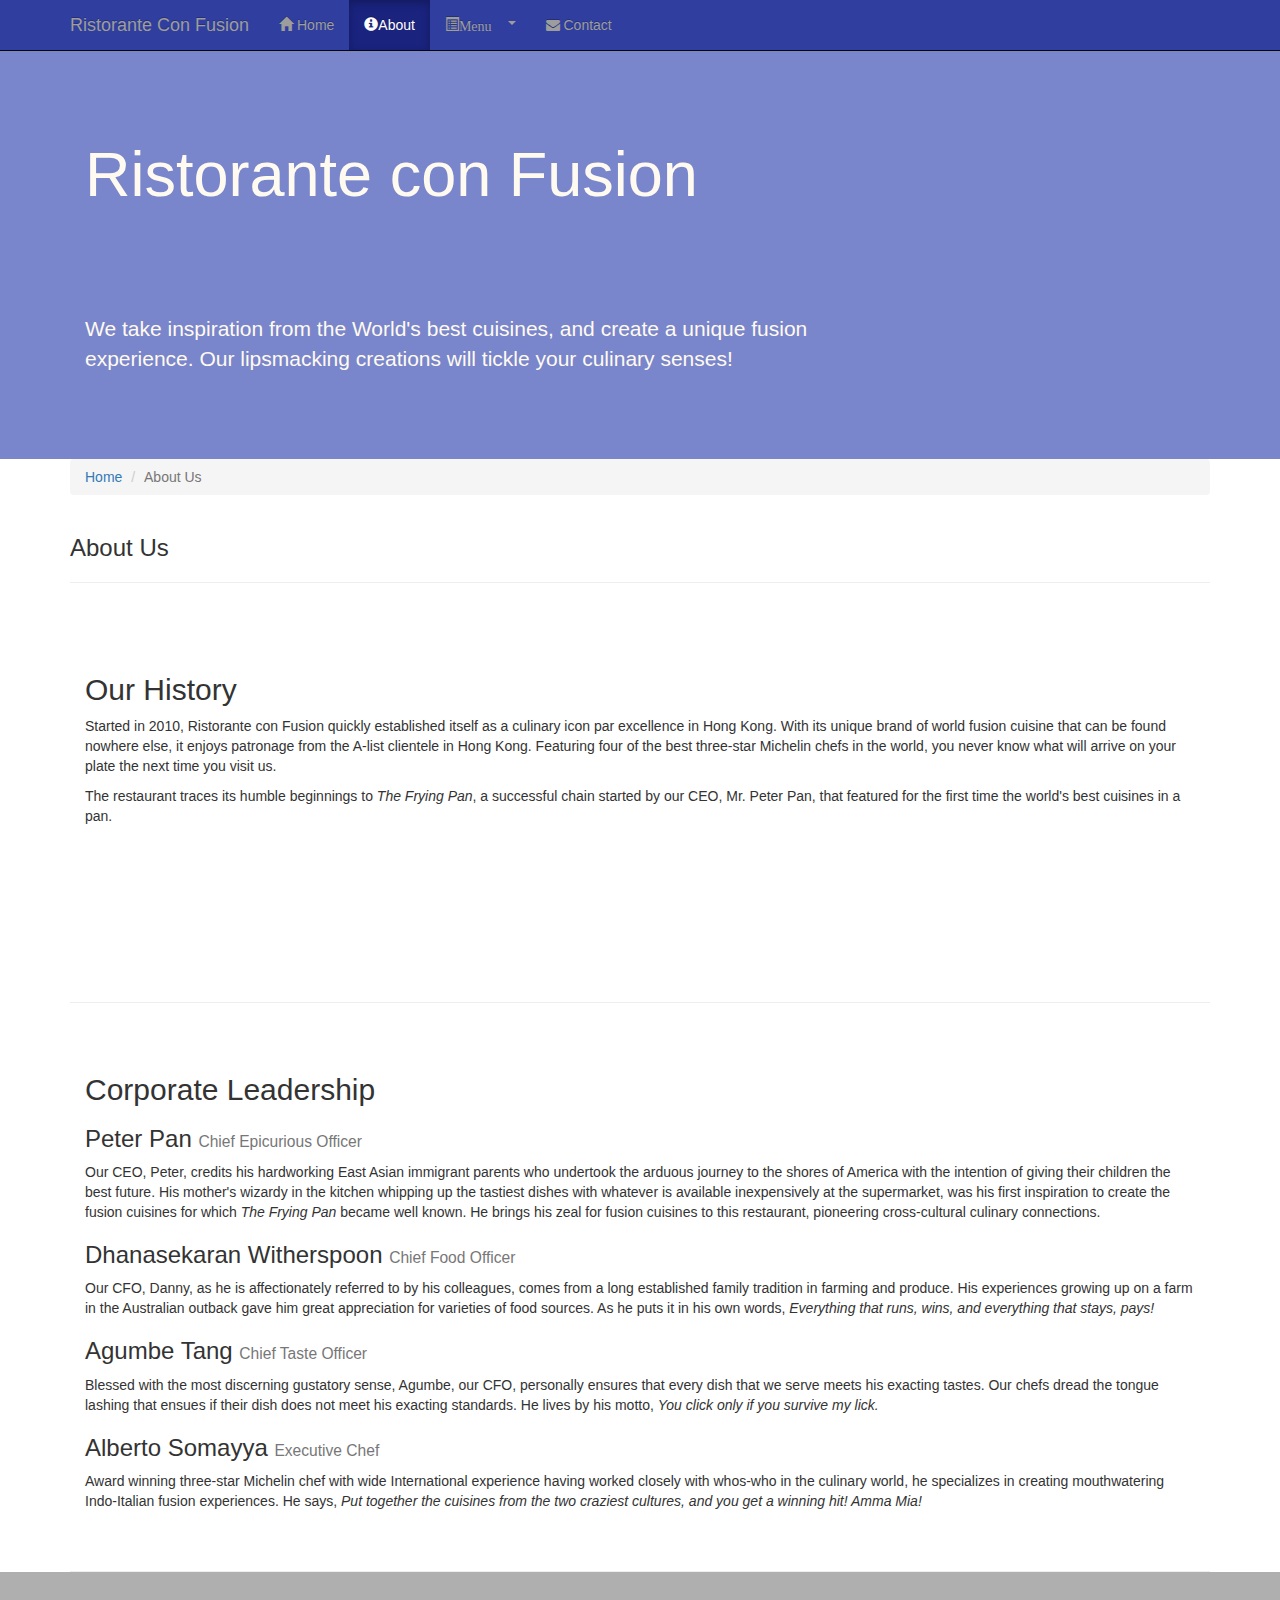
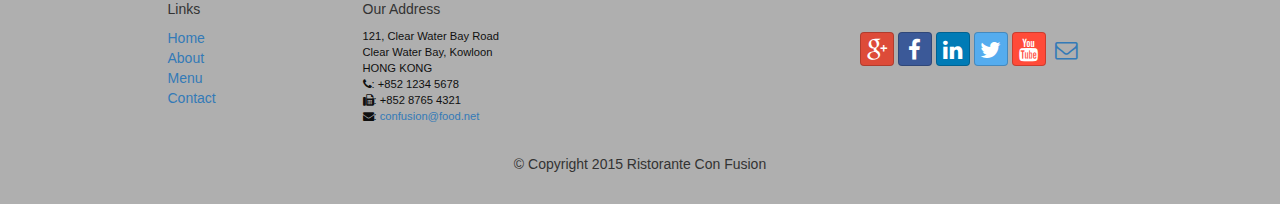
==== aboutus.html @ 115f4feb "Week 2. Part 1." ====
<!DOCTYPE html>
<html lang="en">

<head>
     <meta charset="utf-8">
    <meta http-equiv="X-UA-Compatible" content="IE=edge">
    <meta name="viewport" content="width=device-width, initial-scale=1">
    <!-- The above 3 meta tags *must* come first in the head; any other head 
         content must come *after* these tags -->
    <title>Ristorante Con Fusion: About Us</title>
        <!-- Bootstrap -->
    <link href="css/bootstrap.min.css" rel="stylesheet">
    <link href="css/bootstrap-theme.min.css" rel="stylesheet">
    <link href="css/font-awesome.min.css" rel="stylesheet">
    <link href="css/bootstrap-social.css" rel="stylesheet">
    <link href="css/mystyles.css" rel="stylesheet">

    <!-- HTML5 shim and Respond.js for IE8 support of HTML5 elements and media queries -->
    <!-- WARNING: Respond.js doesn't work if you view the page via file:// -->
    <!--[if lt IE 9]>
      <script src="https://oss.maxcdn.com/html5shiv/3.7.2/html5shiv.min.js"></script>
      <script src="https://oss.maxcdn.com/respond/1.4.2/respond.min.js"></script>
    <![endif]-->
</head>

<body>
<nav class="navbar navbar-inverse navbar-fixed-top" role="navigation">
    <div class="container">
        <div class="navbar-header">
            <button type="button" class="navbar-toggle collapsed" data-toggle="collapse" data-target="#navbar" aria-expanded="false" aria-controls="navbar">
                <span class="sr-only">Toggle navigation</span>
                <span class="icon-bar"></span>
                <span class="icon-bar"></span>
                <span class="icon-bar"></span>
            </button>
            <a class="navbar-brand" href="index.html">Ristorante Con Fusion</a>
        </div>
        <div id="navbar" class="navbar-collapse collapse">
            <ul class="nav navbar-nav">
                <li><a href="index.html"><span class="glyphicon glyphicon-home"
                                                              aria-hidden="true"></span> Home</a></li>
                <li class="active"><a href="aboutus.html"><span class="glyphicon glyphicon-info-sign"
                                                 aria-hidden="true"></span>About</a></li>
                <li class="dropdown">
                    <a href="#" class="dropdown-toggle" data-toggle="dropdown"
                       role="button" aria-haspopup="true" aria-expanded="false">
                        <span class="glyphicon glyphicon-list-alt">Menu <span class="caret"></span></a>
                    <ul class="dropdown-menu">
                        <li><a href="#">Appetizers</a></li>
                        <li><a href="#">Main Courses</a></li>
                        <li><a href="#">Desserts</a></li>
                        <li><a href="#">Drinks</a></li>
                        <li role="separator" class="divider"></li>
                        <li class="dropdown-header">Specials</li>
                        <li><a href="#">Lunch Buffet</a></li>
                        <li><a href="#">Weekend Brunch</a></li>
                    </ul>
                </li>
                <li><a href="contactus.html"><span class="fa fa-envelope"></span> Contact</a></li>
            </ul>
        </div>
    </div>
</nav>
    <header class="jumbotron">

        <!-- Main component for a primary marketing message or call to action -->

        <div class="container">
            <div class="row row-header">
                <div class="col-xs-12 col-sm-8">
                    <h1>Ristorante con Fusion</h1>
                    <p style="padding:40px;"></p>
                    <p>We take inspiration from the World's best cuisines, and create a unique fusion experience. Our lipsmacking creations will tickle your culinary senses!</p>
                </div>
                <div class="col-xs-12 col-sm-4">
                </div>
            </div>
        </div>
    </header>

    <div class="container">
        <div class="row">
            <div class="col-xs-12">
                <ol class="breadcrumb">
                    <li><a href="index.html">Home</a></li>
                    <li class="active">About Us</li>
                </ol>
            </div>
            <div class="col-xs-12">
               <h3>About Us</h3>
               <hr>
            </div>
        </div>
        
        <div class="row row-content">
            <div class="col-xs-12">
                <h2>Our History</h2>
                <p>Started in 2010, Ristorante con Fusion quickly established itself as a culinary icon par excellence in Hong Kong. With its unique brand of world fusion cuisine that can be found nowhere else, it enjoys patronage from the A-list clientele in Hong Kong.  Featuring four of the best three-star Michelin chefs in the world, you never know what will arrive on your plate the next time you visit us.</p>
                <p>The restaurant traces its humble beginnings to <em>The Frying Pan</em>, a successful chain started by our CEO, Mr. Peter Pan, that featured for the first time the world's best cuisines in a pan.</p>
            </div>
            <div>
                <p style="padding:20px;"></p>
            </div>
        </div>


        <div class="row row-content">
            <div class="col-xs-12">
                <h2>Corporate Leadership</h2>
                <h3>Peter Pan <small>Chief Epicurious Officer</small></h3>
                <p>Our CEO, Peter, credits his hardworking East Asian immigrant parents who undertook the arduous journey to the shores of America with the intention of giving their children the best future. His mother's wizardy in the kitchen whipping up the tastiest dishes with whatever is available inexpensively at the supermarket, was his first inspiration to create the fusion cuisines for which <em>The Frying Pan</em> became well known. He brings his zeal for fusion cuisines to this restaurant, pioneering cross-cultural culinary connections.</p>
                <h3>Dhanasekaran Witherspoon <small>Chief Food Officer</small></h3>
                <p>Our CFO, Danny, as he is affectionately referred to by his colleagues, comes from a long established family tradition in farming and produce. His experiences growing up on a farm in the Australian outback gave him great appreciation for varieties of food sources. As he puts it in his own words, <em>Everything that runs, wins, and everything that stays, pays!</em></p>
                <h3>Agumbe Tang <small>Chief Taste Officer</small></h3>
                <p>Blessed with the most discerning gustatory sense, Agumbe, our CFO, personally ensures that every dish that we serve meets his exacting tastes. Our chefs dread the tongue lashing that ensues if their dish does not meet his exacting standards. He lives by his motto, <em>You click only if you survive my lick.</em></p>
                <h3>Alberto Somayya <small>Executive Chef</small></h3>
                <p>Award winning three-star Michelin chef with wide International experience having worked closely with whos-who in the culinary world, he specializes in creating mouthwatering Indo-Italian fusion experiences. He says, <em>Put together the cuisines from the two craziest cultures, and you get a winning hit! Amma Mia!</em></p>
            </div>
             <div>
                <p style="padding:20px;"></p>
            </div>
       </div>

    </div>

    <footer class="row-footer">
        <div class="container">
            <div class="row">             
                <div class="col-xs-5 col-xs-offset-1 col-sm-2 col-sm-offset-1">
                    <h5>Links</h5>
                    <ul class="list-unstyled">
                        <li><a href="#">Home</a></li>
                        <li><a href="#">About</a></li>
                        <li><a href="#">Menu</a></li>
                        <li><a href="#">Contact</a></li>
                    </ul>
                </div>
                <div class="col-xs-6 col-sm-5">
                    <h5>Our Address</h5>
                    <address>
		              121, Clear Water Bay Road<br>
		              Clear Water Bay, Kowloon<br>
		              HONG KONG<br>
		              <i class="fa fa-phone"></i>: +852 1234 5678<br>
		              <i class="fa fa-fax"></i>: +852 8765 4321<br>
		              <i class="fa fa-envelope"></i>: 
                        <a href="mailto:confusion@food.net">confusion@food.net</a>
		           </address>
                </div>
                <div class="col-xs-12 col-sm-4">
                    <div class="nav navbar-nav" style="padding: 40px 10px;">
                        <a class="btn btn-social-icon btn-google-plus" href="http://google.com/+"><i class="fa fa-google-plus"></i></a>
                        <a class="btn btn-social-icon btn-facebook" href="http://www.facebook.com/profile.php?id="><i class="fa fa-facebook"></i></a>
                        <a class="btn btn-social-icon btn-linkedin" href="http://www.linkedin.com/in/"><i class="fa fa-linkedin"></i></a>
                        <a class="btn btn-social-icon btn-twitter" href="http://twitter.com/"><i class="fa fa-twitter"></i></a>
                        <a class="btn btn-social-icon btn-youtube" href="http://youtube.com/"><i class="fa fa-youtube"></i></a>
                        <a class="btn btn-social-icon" href="mailto:"><i class="fa fa-envelope-o"></i></a>
                    </div>
                </div>
                <div class="col-xs-12">
                    <p style="padding:10px;"></p>
                    <p align=center>© Copyright 2015 Ristorante Con Fusion</p>
                </div>
            </div>
        </div>
    </footer>
    <!-- jQuery (necessary for Bootstrap's JavaScript plugins) -->
    <script src="https://ajax.googleapis.com/ajax/libs/jquery/1.11.3/jquery.min.js"></script>
    <!-- Include all compiled plugins (below), or include individual files as needed -->
    <script src="js/bootstrap.min.js"></script>
</body>

</html>
---- css/mystyles.css ----
.row-header{
    margin:0px auto;
    padding:0px auto;
}

.row-content {
    margin:0px auto;
    padding: 50px 0px 50px 0px;
    border-bottom: 1px ridge;
    min-height:400px;
}

.row-footer{
    background-color: #AfAfAf;
    margin:0px auto;
    padding: 20px 0px 20px 0px;
}

.jumbotron {
    padding:70px 30px 70px 30px;
    margin:0px auto;
    background: #7986CB ;
    color:floralwhite;
}

address{
    font-size:80%;
    margin:0px;
    color:#0f0f0f;
}

body{
    padding:50px 0px 0px 0px;
    z-index:0;
}

.navbar-inverse {
    background: #303F9F;
}

.navbar-inverse .navbar-nav > .active > a,
.navbar-inverse .navbar-nav > .active > a:hover,
.navbar-inverse .navbar-nav > .active > a:focus {
    color: #fff;
    background: #1A237E;
}

.navbar-inverse .navbar-nav > .open > a,
.navbar-inverse .navbar-nav > .open > a:hover,
.navbar-inverse .navbar-nav > .open > a:focus {
    color: #fff;
    background: #1A237E;
}

.navbar-inverse .navbar-nav .open .dropdown-menu> li> a,
.navbar-inverse .navbar-nav .open .dropdown-menu {
    background-color: #303F9F;
    color:#eeeeee;
}

.navbar-inverse .navbar-nav .open .dropdown-menu> li> a:hover {
    color:#000000;
}
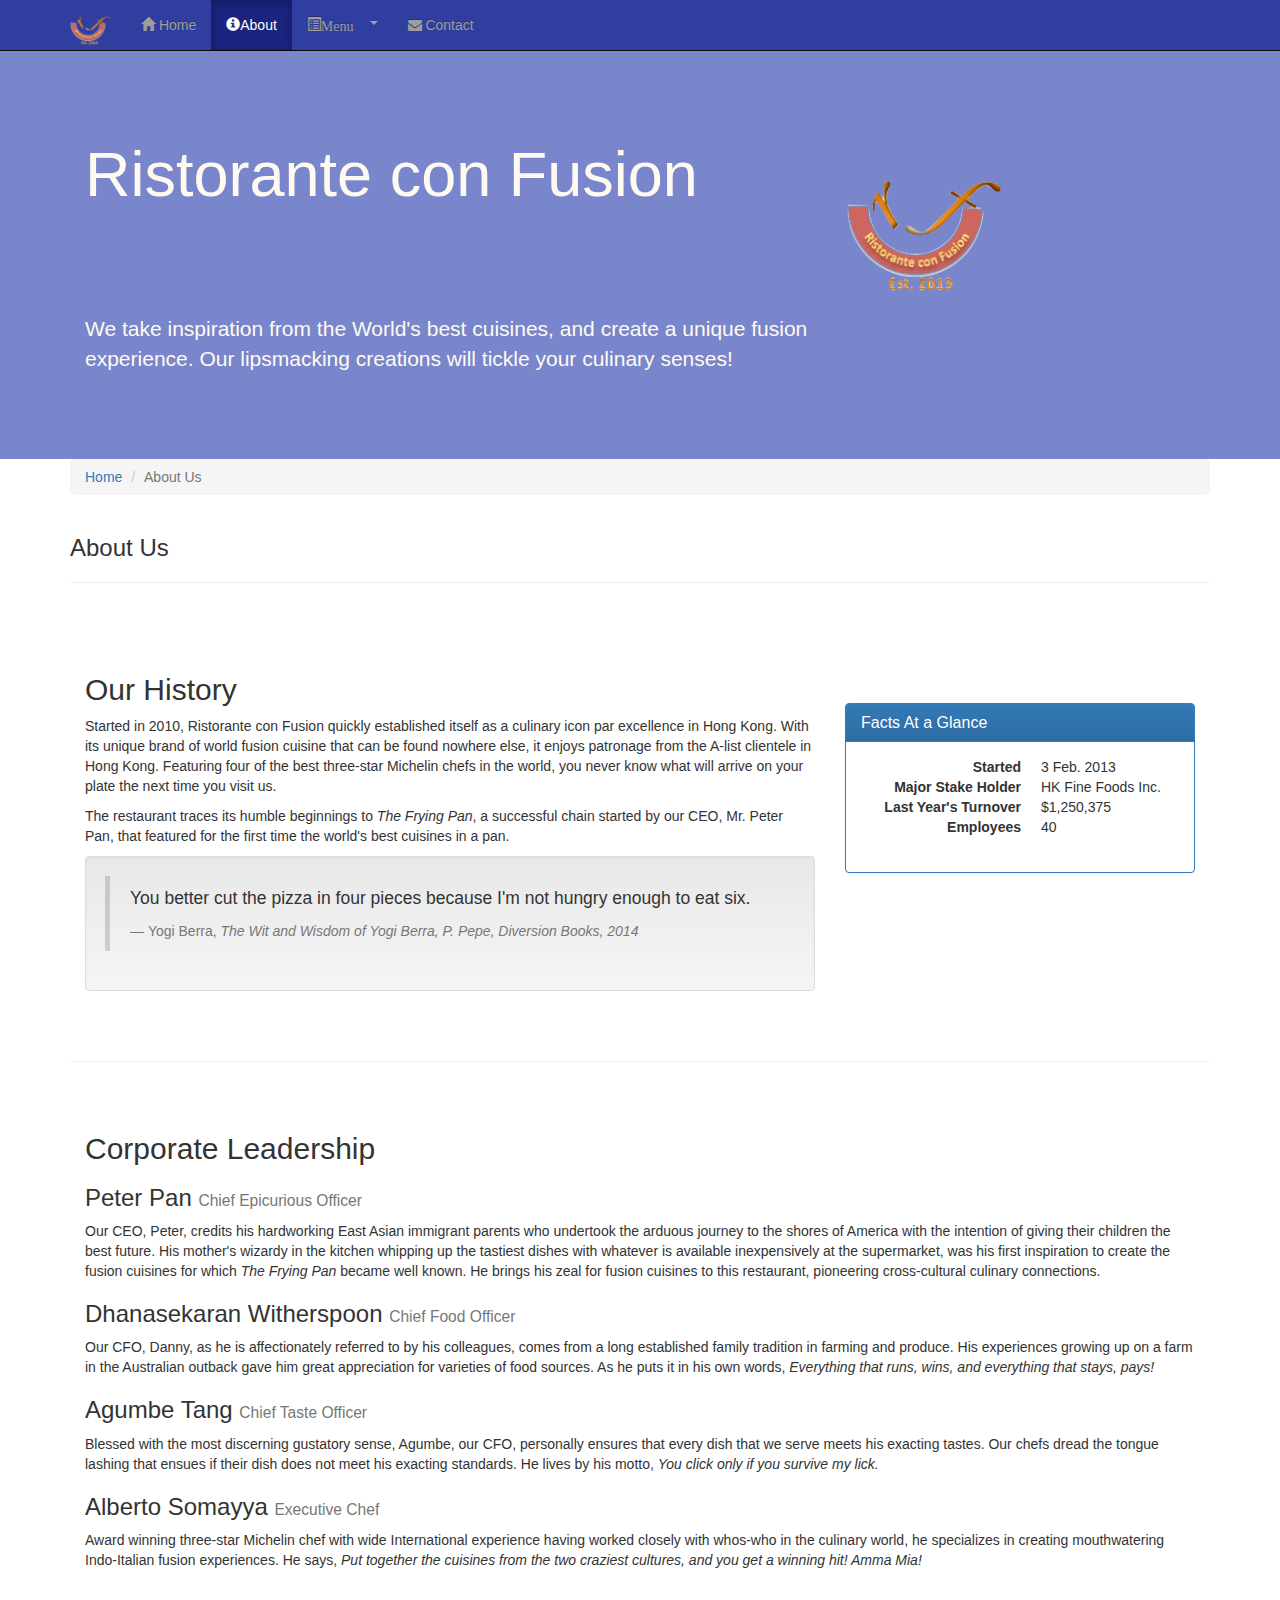
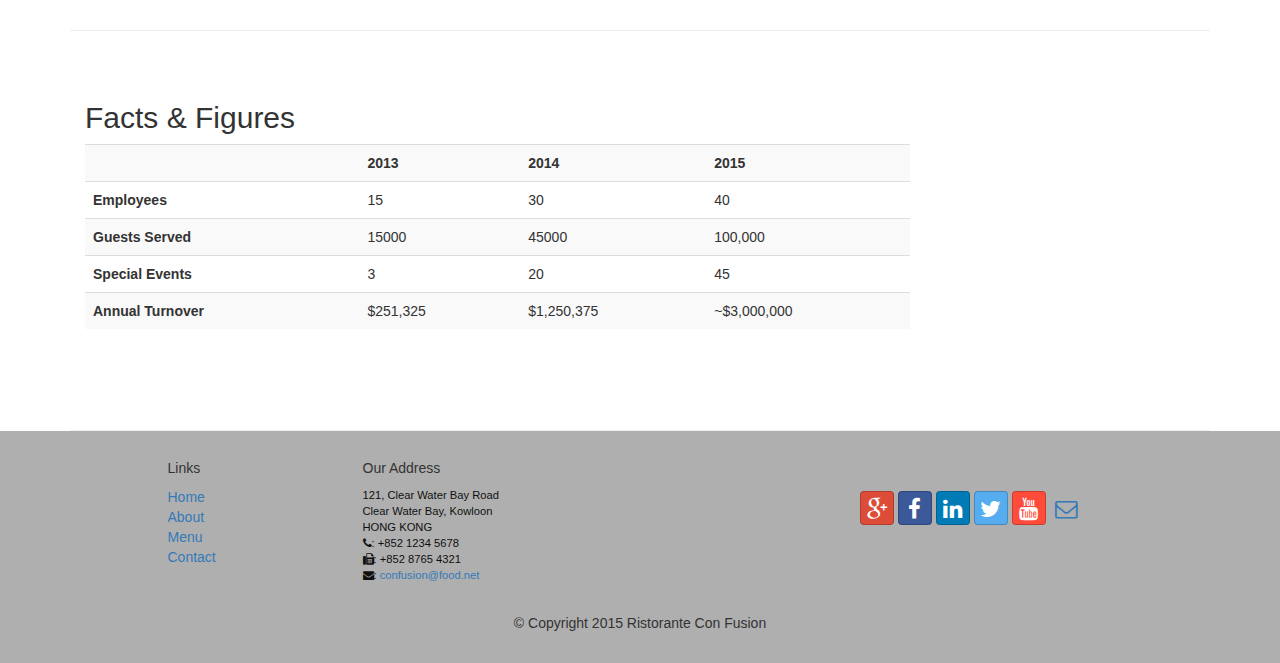
==== commit 0f46f37d: "Week 2. Part 3." ====
--- a/aboutus.html
+++ b/aboutus.html
@@ -33,7 +33,7 @@
                 <span class="icon-bar"></span>
                 <span class="icon-bar"></span>
             </button>
-            <a class="navbar-brand" href="index.html">Ristorante Con Fusion</a>
+            <a class="navbar-brand" href="index.html"><img src="img/logo.png" height="30" width="41"/></a>
         </div>
         <div id="navbar" class="navbar-collapse collapse">
             <ul class="nav navbar-nav">
@@ -72,7 +72,9 @@
                     <p style="padding:40px;"></p>
                     <p>We take inspiration from the World's best cuisines, and create a unique fusion experience. Our lipsmacking creations will tickle your culinary senses!</p>
                 </div>
-                <div class="col-xs-12 col-sm-4">
+                <div class="col-xs-12 col-sm-2">
+                    <p style="padding: 20px;"></p>
+                    <img src="img/logo.png" class="img-responsive"/>
                 </div>
             </div>
         </div>
@@ -93,13 +95,40 @@
         </div>
         
         <div class="row row-content">
-            <div class="col-xs-12">
+            <div class="col-xs-12 col-sm-8">
                 <h2>Our History</h2>
                 <p>Started in 2010, Ristorante con Fusion quickly established itself as a culinary icon par excellence in Hong Kong. With its unique brand of world fusion cuisine that can be found nowhere else, it enjoys patronage from the A-list clientele in Hong Kong.  Featuring four of the best three-star Michelin chefs in the world, you never know what will arrive on your plate the next time you visit us.</p>
                 <p>The restaurant traces its humble beginnings to <em>The Frying Pan</em>, a successful chain started by our CEO, Mr. Peter Pan, that featured for the first time the world's best cuisines in a pan.</p>
-            </div>
-            <div>
+                <div class="well">
+                    <blockquote>
+                        <p>You better cut the pizza in four pieces because
+                            I'm not hungry enough to eat six.</p>
+                        <footer>Yogi Berra,
+                            <cite>The Wit and Wisdom of Yogi Berra,
+                                P. Pepe, Diversion Books, 2014</cite>
+                        </footer>
+                    </blockquote>
+                </div>
+            </div>
+            <div class="col-xs-12 col-sm-4">
                 <p style="padding:20px;"></p>
+                <div class="panel panel-primary">
+                    <div class="panel-heading">
+                        <h3 class="panel-title">Facts At a Glance</h3>
+                    </div>
+                    <div class="panel-body">
+                        <dl class="dl-horizontal">
+                            <dt>Started</dt>
+                            <dd>3 Feb. 2013</dd>
+                            <dt>Major Stake Holder</dt>
+                            <dd>HK Fine Foods Inc.</dd>
+                            <dt>Last Year's Turnover</dt>
+                            <dd>$1,250,375</dd>
+                            <dt>Employees</dt>
+                            <dd>40</dd>
+                        </dl>
+                    </div>
+                </div>
             </div>
         </div>
 
@@ -121,6 +150,49 @@
             </div>
        </div>
 
+        <div class="row row-content">
+            <div class="col-xs-12 col-sm-9">
+                <h2>Facts &amp; Figures</h2>
+                <div class="table-responsive">
+                    <table class="table table-striped">
+                        <tr>
+                            <td>&nbsp;</td>
+                            <th>2013</th>
+                            <th>2014</th>
+                            <th>2015</th>
+                        </tr>
+                        <tr>
+                            <th>Employees</th>
+                            <td>15</td>
+                            <td>30</td>
+                            <td>40</td>
+                        </tr>
+                        <tr>
+                            <th>Guests Served</th>
+                            <td>15000</td>
+                            <td>45000</td>
+                            <td>100,000</td>
+                        </tr>
+                        <tr>
+                            <th>Special Events</th>
+                            <td>3</td>
+                            <td>20</td>
+                            <td>45</td>
+                        </tr>
+                        <tr>
+                            <th>Annual Turnover</th>
+                            <td>$251,325</td>
+                            <td>$1,250,375</td>
+                            <td>~$3,000,000</td>
+                        </tr>
+                    </table>
+                </div>
+            </div>
+            <div class="col-xs-12 col-sm-3">
+                <p style="padding:20px;"></p>
+            </div>
+
+        </div>
     </div>
 
     <footer class="row-footer">
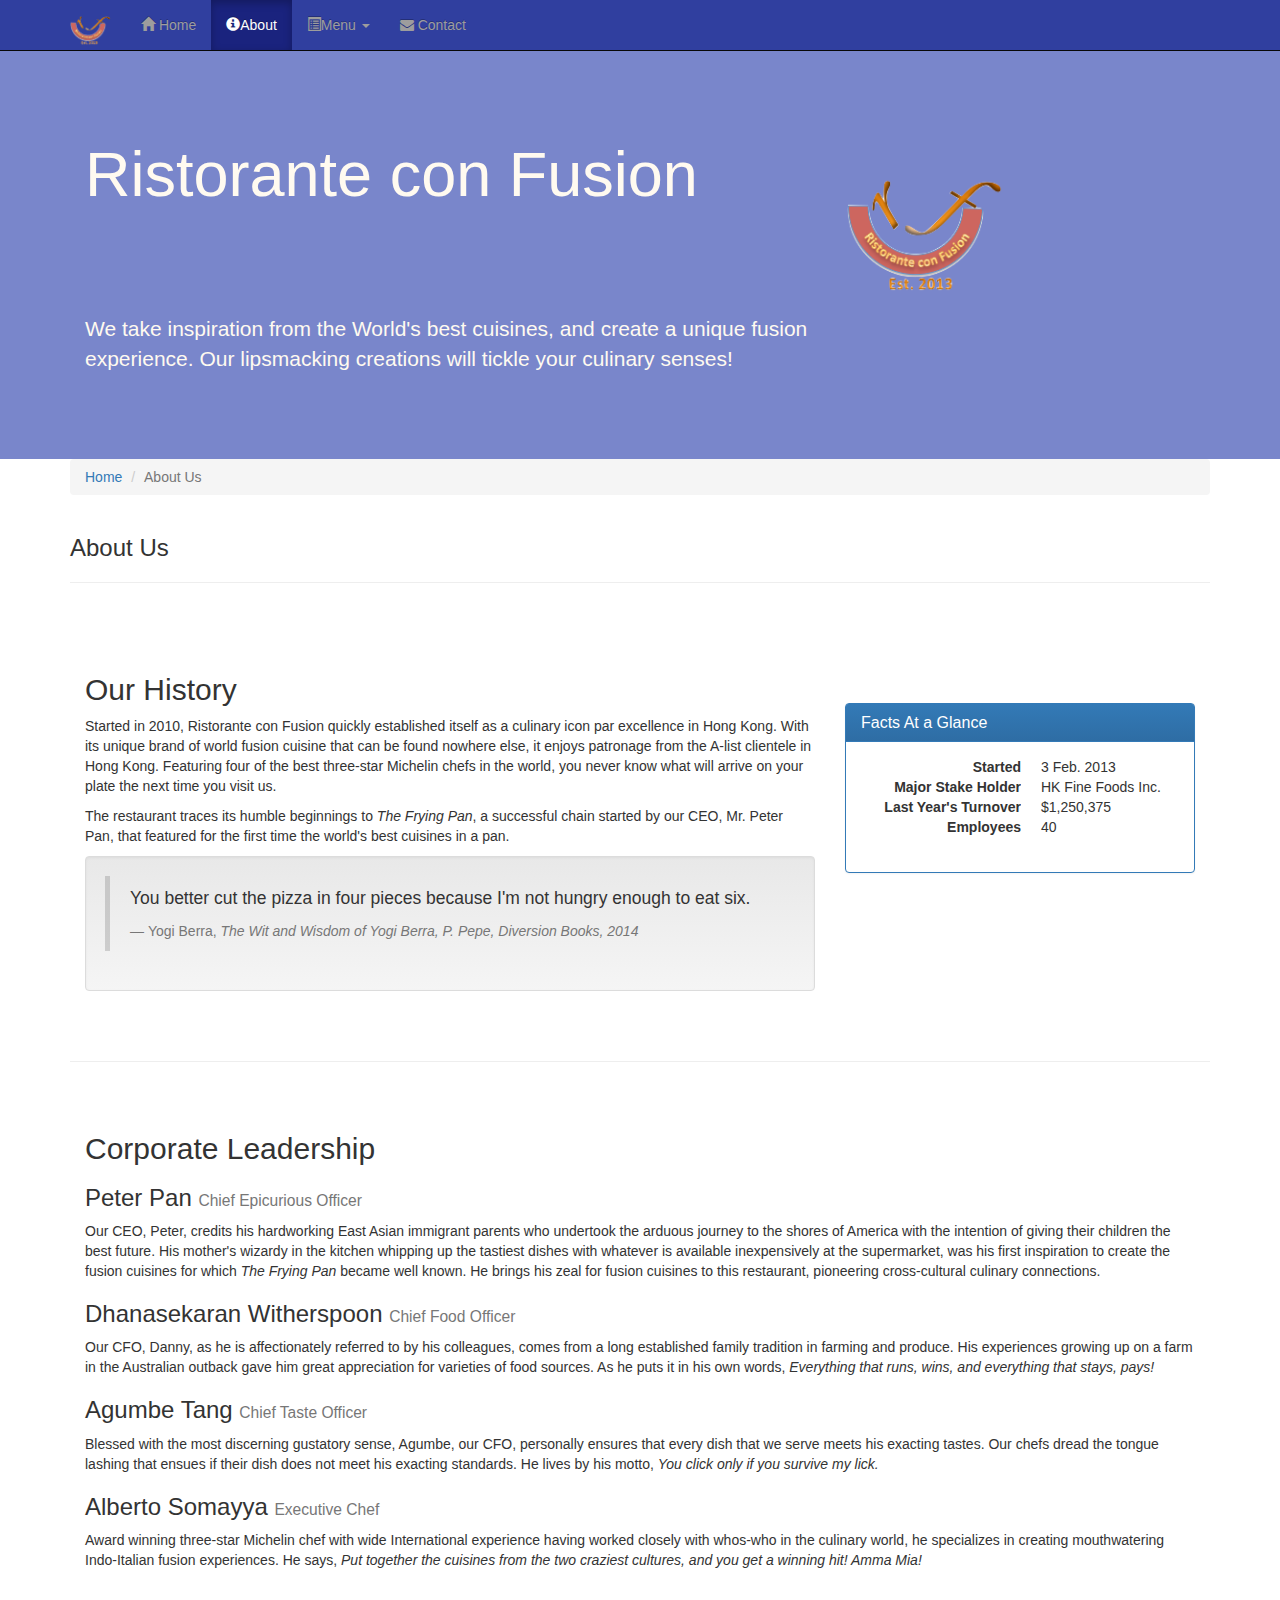
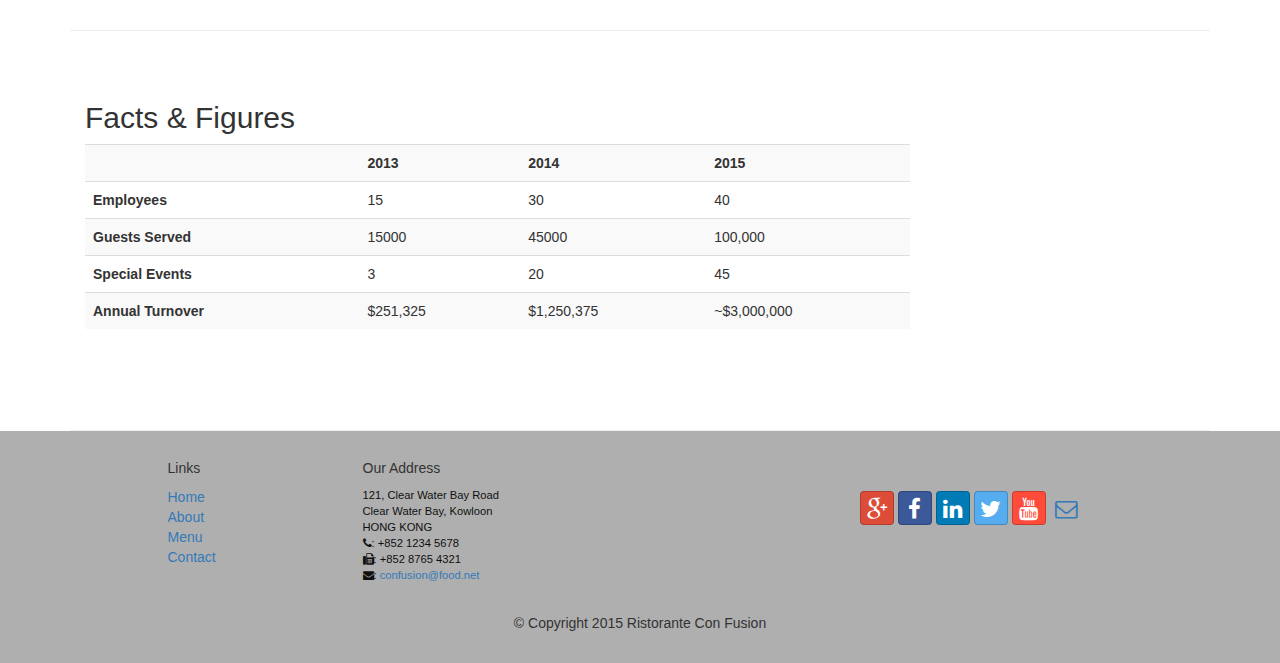
==== commit 381b58bd: "Add missing closing span tag for the Menu glyphicon" ====
--- a/aboutus.html
+++ b/aboutus.html
@@ -44,7 +44,7 @@
                 <li class="dropdown">
                     <a href="#" class="dropdown-toggle" data-toggle="dropdown"
                        role="button" aria-haspopup="true" aria-expanded="false">
-                        <span class="glyphicon glyphicon-list-alt">Menu <span class="caret"></span></a>
+                        <span class="glyphicon glyphicon-list-alt"></span>Menu <span class="caret"></span></a>
                     <ul class="dropdown-menu">
                         <li><a href="#">Appetizers</a></li>
                         <li><a href="#">Main Courses</a></li>
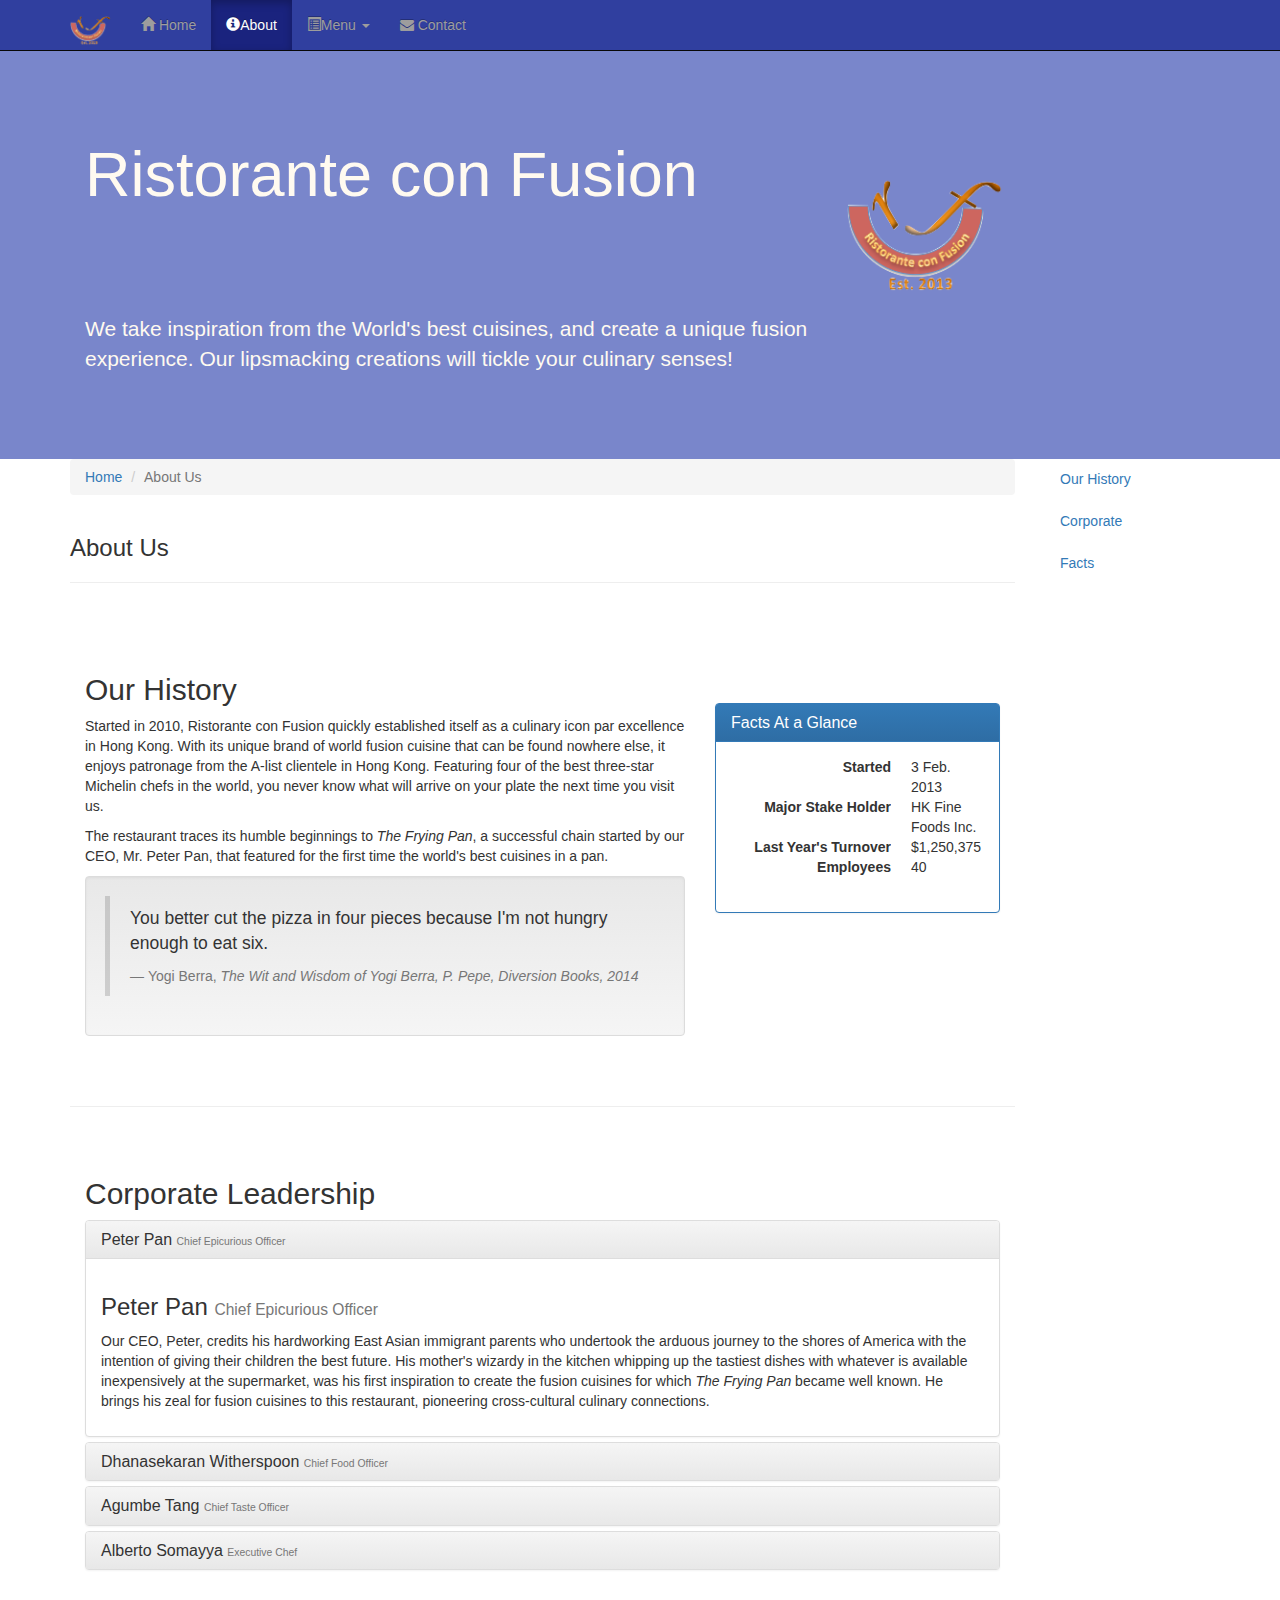
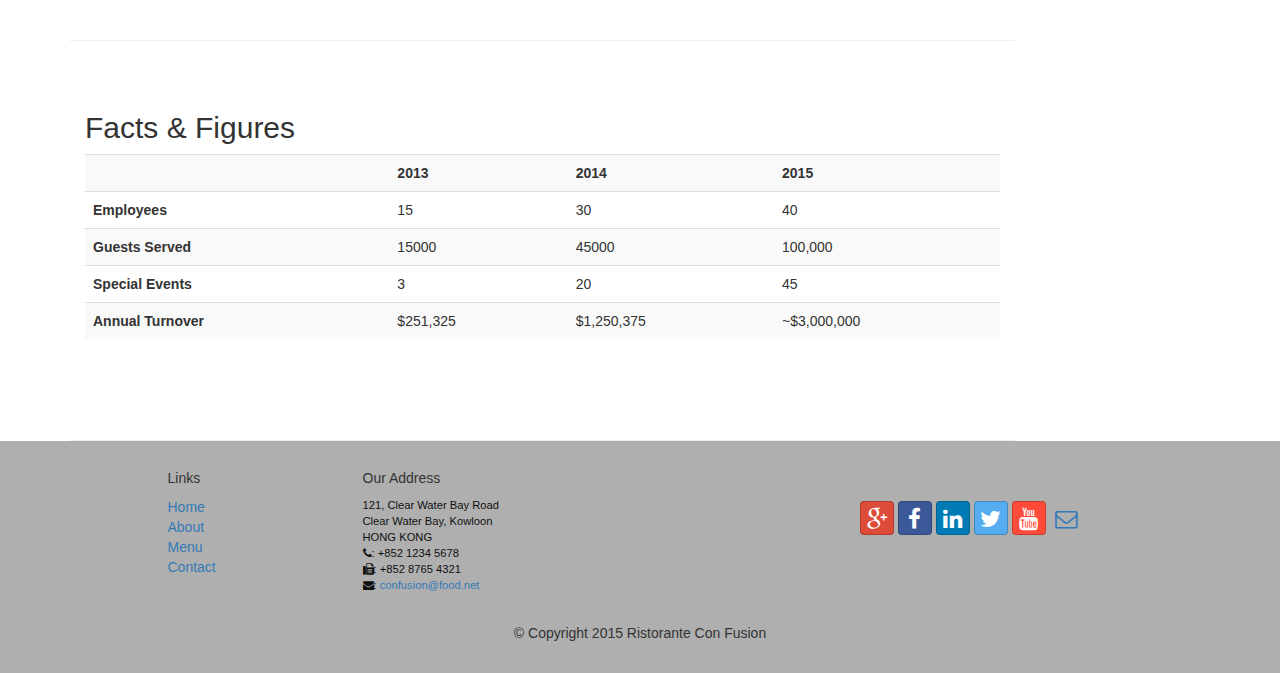
==== commit d9db3e5c: "Week 3. Hide and Seek." ====
--- a/aboutus.html
+++ b/aboutus.html
@@ -2,13 +2,13 @@
 <html lang="en">
 
 <head>
-     <meta charset="utf-8">
+    <meta charset="utf-8">
     <meta http-equiv="X-UA-Compatible" content="IE=edge">
     <meta name="viewport" content="width=device-width, initial-scale=1">
     <!-- The above 3 meta tags *must* come first in the head; any other head 
          content must come *after* these tags -->
     <title>Ristorante Con Fusion: About Us</title>
-        <!-- Bootstrap -->
+    <!-- Bootstrap -->
     <link href="css/bootstrap.min.css" rel="stylesheet">
     <link href="css/bootstrap-theme.min.css" rel="stylesheet">
     <link href="css/font-awesome.min.css" rel="stylesheet">
@@ -18,16 +18,17 @@
     <!-- HTML5 shim and Respond.js for IE8 support of HTML5 elements and media queries -->
     <!-- WARNING: Respond.js doesn't work if you view the page via file:// -->
     <!--[if lt IE 9]>
-      <script src="https://oss.maxcdn.com/html5shiv/3.7.2/html5shiv.min.js"></script>
-      <script src="https://oss.maxcdn.com/respond/1.4.2/respond.min.js"></script>
+    <script src="https://oss.maxcdn.com/html5shiv/3.7.2/html5shiv.min.js"></script>
+    <script src="https://oss.maxcdn.com/respond/1.4.2/respond.min.js"></script>
     <![endif]-->
 </head>
 
-<body>
+<body data-spy="scroll" data-target="#myScrollspy" data-offset="200">
 <nav class="navbar navbar-inverse navbar-fixed-top" role="navigation">
     <div class="container">
         <div class="navbar-header">
-            <button type="button" class="navbar-toggle collapsed" data-toggle="collapse" data-target="#navbar" aria-expanded="false" aria-controls="navbar">
+            <button type="button" class="navbar-toggle collapsed" data-toggle="collapse" data-target="#navbar"
+                    aria-expanded="false" aria-controls="navbar">
                 <span class="sr-only">Toggle navigation</span>
                 <span class="icon-bar"></span>
                 <span class="icon-bar"></span>
@@ -38,9 +39,9 @@
         <div id="navbar" class="navbar-collapse collapse">
             <ul class="nav navbar-nav">
                 <li><a href="index.html"><span class="glyphicon glyphicon-home"
-                                                              aria-hidden="true"></span> Home</a></li>
+                                               aria-hidden="true"></span> Home</a></li>
                 <li class="active"><a href="aboutus.html"><span class="glyphicon glyphicon-info-sign"
-                                                 aria-hidden="true"></span>About</a></li>
+                                                                aria-hidden="true"></span>About</a></li>
                 <li class="dropdown">
                     <a href="#" class="dropdown-toggle" data-toggle="dropdown"
                        role="button" aria-haspopup="true" aria-expanded="false">
@@ -61,185 +62,292 @@
         </div>
     </div>
 </nav>
-    <header class="jumbotron">
-
-        <!-- Main component for a primary marketing message or call to action -->
-
-        <div class="container">
-            <div class="row row-header">
-                <div class="col-xs-12 col-sm-8">
-                    <h1>Ristorante con Fusion</h1>
-                    <p style="padding:40px;"></p>
-                    <p>We take inspiration from the World's best cuisines, and create a unique fusion experience. Our lipsmacking creations will tickle your culinary senses!</p>
-                </div>
-                <div class="col-xs-12 col-sm-2">
-                    <p style="padding: 20px;"></p>
-                    <img src="img/logo.png" class="img-responsive"/>
-                </div>
-            </div>
-        </div>
-    </header>
-
+<header class="jumbotron">
+
+    <!-- Main component for a primary marketing message or call to action -->
+
+    <div class="container">
+        <div class="row row-header">
+            <div class="col-xs-12 col-sm-8">
+                <h1>Ristorante con Fusion</h1>
+
+                <p style="padding:40px;"></p>
+
+                <p>We take inspiration from the World's best cuisines, and create a unique fusion experience. Our
+                    lipsmacking creations will tickle your culinary senses!</p>
+            </div>
+            <div class="col-xs-12 col-sm-2">
+                <p style="padding: 20px;"></p>
+                <img src="img/logo.png" class="img-responsive"/>
+            </div>
+        </div>
+    </div>
+</header>
+
+<div class="container">
+    <div class="row">
+        <div class="col-xs-12 col-sm-10">
+            <div class="row">
+                <div class="col-xs-12">
+                    <ol class="breadcrumb">
+                        <li><a href="index.html">Home</a></li>
+                        <li class="active">About Us</li>
+                    </ol>
+                </div>
+                <div class="col-xs-12">
+                    <h3>About Us</h3>
+                    <hr>
+                </div>
+            </div>
+
+            <div id="history" class="row row-content">
+                <div class=" col-xs-12 col-sm-6 col-lg-8">
+                    <h2>Our History</h2>
+
+                    <p>Started in 2010, Ristorante con Fusion quickly established itself as a culinary icon par excellence in
+                        Hong Kong. With its unique brand of world fusion cuisine that can be found nowhere else, it enjoys
+                        patronage from the A-list clientele in Hong Kong. Featuring four of the best three-star Michelin chefs
+                        in the world, you never know what will arrive on your plate the next time you visit us.</p>
+
+                    <p>The restaurant traces its humble beginnings to <em>The Frying Pan</em>, a successful chain started by our
+                        CEO, Mr. Peter Pan, that featured for the first time the world's best cuisines in a pan.</p>
+
+                    <div class="well">
+                        <blockquote>
+                            <p>You better cut the pizza in four pieces because
+                                I'm not hungry enough to eat six.</p>
+                            <footer>Yogi Berra,
+                                <cite>The Wit and Wisdom of Yogi Berra,
+                                    P. Pepe, Diversion Books, 2014</cite>
+                            </footer>
+                        </blockquote>
+                    </div>
+                </div>
+                <div class=" col-xs-12 col-sm-6 col-lg-4">
+                    <p style="padding:20px;"></p>
+
+                    <div class="panel panel-primary">
+                        <div class="panel-heading">
+                            <h3 class="panel-title">Facts At a Glance</h3>
+                        </div>
+                        <div class="panel-body">
+                            <dl class="dl-horizontal">
+                                <dt>Started</dt>
+                                <dd>3 Feb. 2013</dd>
+                                <dt>Major Stake Holder</dt>
+                                <dd>HK Fine Foods Inc.</dd>
+                                <dt>Last Year's Turnover</dt>
+                                <dd>$1,250,375</dd>
+                                <dt>Employees</dt>
+                                <dd>40</dd>
+                            </dl>
+                        </div>
+                    </div>
+                </div>
+            </div>
+
+            <div id="corporate" class="row row-content">
+                <div class="col-xs-12">
+                    <h2>Corporate Leadership</h2>
+
+                    <div class="panel-group" id="accordion" role="tablist" aria-multiselectable="true">
+                        <div class="panel panel-default">
+                            <div class="panel-heading" role="tab" id="headingPeter">
+                                <h3 class="panel-title">
+                                    <a role="button" data-toggle="collapse"
+                                       data-parent="#accordion" href="#peter"
+                                       aria-expanded="true" aria-controls="peter">
+                                        Peter Pan
+                                        <small>Chief Epicurious Officer</small>
+                                    </a>
+                                </h3>
+                            </div>
+                            <div role="tabpanel" class="panel-collapse collapse in" id="peter" aria-labelledby="headingPeter">
+                                <div class="panel-body">
+                                    <h3>Peter Pan
+                                        <small>Chief Epicurious Officer</small>
+                                    </h3>
+                                    <p>Our CEO, Peter, credits his hardworking East Asian immigrant parents who undertook the
+                                        arduous journey to the shores of America with the intention of giving their children the
+                                        best future. His mother's wizardy in the kitchen whipping up the tastiest dishes with
+                                        whatever is available inexpensively at the supermarket, was his first inspiration to
+                                        create the fusion cuisines for which <em>The Frying Pan</em> became well known. He
+                                        brings his zeal for fusion cuisines to this restaurant, pioneering cross-cultural
+                                        culinary connections.</p>
+                                </div>
+                            </div>
+                        </div>
+                        <div class="panel panel-default">
+                            <div class="panel-heading" role="tab" id="headingDanny">
+                                <h3 class="panel-title">
+                                    <a class="collapsed" role="button" data-toggle="collapse"
+                                       data-parent="#accordion" href="#danny"
+                                       aria-expanded="false" aria-controls="danny">
+                                        Dhanasekaran Witherspoon
+                                        <small>Chief Food Officer</small>
+                                    </a>
+                                </h3>
+                            </div>
+                            <div role="tabpanel" class="panel-collapse collapse"
+                                 id="danny" aria-labelledby="headingDanny">
+                                <div class="panel-body">
+                                    <p>Our CFO, Danny, as he is affectionately referred to by his colleagues, comes from a long
+                                        established family tradition in farming and produce. His experiences growing up on a
+                                        farm in the Australian outback gave him great appreciation for varieties of food
+                                        sources. As he puts it in his own words, <em>Everything that runs, wins, and everything
+                                            that stays, pays!</em></p>
+                                </div>
+                            </div>
+                        </div>
+                        <div class="panel panel-default">
+                            <div class="panel-heading" role="tab" id="headingAgumbe">
+                                <h3 class="panel-title">
+                                    <a class="collapsed" role="button" data-toggle="collapse"
+                                       data-parent="#accordion" href="#agumbe"
+                                       aria-expanded="false" aria-controls="agumbe">
+                                        Agumbe Tang
+                                        <small>Chief Taste Officer</small>
+                                    </a>
+                                </h3>
+                            </div>
+                            <div role="tabpanel" class="panel-collapse collapse"
+                                 id="agumbe" aria-labelledby="headingAgumbe">
+                                <div class="panel-body">
+                                    <p>Blessed with the most discerning gustatory sense, Agumbe, our CFO, personally ensures
+                                        that every dish that we serve meets his exacting tastes. Our chefs dread the tongue
+                                        lashing that ensues if their dish does not meet his exacting standards. He lives by his
+                                        motto, <em>You click only if you survive my lick.</em></p>
+                                </div>
+                            </div>
+                        </div>
+                        <div class="panel panel-default">
+                            <div class="panel-heading" role="tab" id="headingAlberto">
+                                <h3 class="panel-title">
+                                    <a class="collapsed" role="button" data-toggle="collapse"
+                                       data-parent="#accordion" href="#alberto"
+                                       aria-expanded="false" aria-controls="alberto">
+                                        Alberto Somayya
+                                        <small>Executive Chef</small>
+                                    </a>
+                                </h3>
+                            </div>
+                            <div role="tabpanel" class="panel-collapse collapse"
+                                 id="alberto" aria-labelledby="headingAlberto">
+                                <div class="panel-body">
+                                    <p>Award winning three-star Michelin chef with wide International experience having worked
+                                        closely with whos-who in the culinary world, he specializes in creating mouthwatering
+                                        Indo-Italian fusion experiences. He says, <em>Put together the cuisines from the two
+                                            craziest cultures, and you get a winning hit! Amma Mia!</em></p>
+                                </div>
+                            </div>
+                        </div>
+                    </div>
+                </div>
+                <div>
+                    <p style="padding:20px;"></p>
+                </div>
+            </div>
+
+            <div id="facts" class="row row-content">
+                <div class="col-xs-12">
+                    <h2>Facts &amp; Figures</h2>
+
+                    <div class="table-responsive">
+                        <table class="table table-striped">
+                            <tr>
+                                <td>&nbsp;</td>
+                                <th>2013</th>
+                                <th>2014</th>
+                                <th>2015</th>
+                            </tr>
+                            <tr>
+                                <th>Employees</th>
+                                <td>15</td>
+                                <td>30</td>
+                                <td>40</td>
+                            </tr>
+                            <tr>
+                                <th>Guests Served</th>
+                                <td>15000</td>
+                                <td>45000</td>
+                                <td>100,000</td>
+                            </tr>
+                            <tr>
+                                <th>Special Events</th>
+                                <td>3</td>
+                                <td>20</td>
+                                <td>45</td>
+                            </tr>
+                            <tr>
+                                <th>Annual Turnover</th>
+                                <td>$251,325</td>
+                                <td>$1,250,375</td>
+                                <td>~$3,000,000</td>
+                            </tr>
+                        </table>
+                    </div>
+                </div>
+            </div>
+        </div>
+        <nav class="hidden-xs col-sm-2" id="myScrollspy">
+            <ul class="nav nav-pills nav-stacked" data-spy="affix" data-offset-top="400">
+                <li><a href="#history">Our History</a></li>
+                <li><a href="#corporate">Corporate</a></li>
+                <li><a href="#facts">Facts</a></li>
+            </ul>
+        </nav>
+    </div>
+</div>
+
+<footer class="row-footer">
     <div class="container">
         <div class="row">
+            <div class="col-xs-5 col-xs-offset-1 col-sm-2 col-sm-offset-1">
+                <h5>Links</h5>
+                <ul class="list-unstyled">
+                    <li><a href="#">Home</a></li>
+                    <li><a href="#">About</a></li>
+                    <li><a href="#">Menu</a></li>
+                    <li><a href="#">Contact</a></li>
+                </ul>
+            </div>
+            <div class="col-xs-6 col-sm-5">
+                <h5>Our Address</h5>
+                <address>
+                    121, Clear Water Bay Road<br>
+                    Clear Water Bay, Kowloon<br>
+                    HONG KONG<br>
+                    <i class="fa fa-phone"></i>: +852 1234 5678<br>
+                    <i class="fa fa-fax"></i>: +852 8765 4321<br>
+                    <i class="fa fa-envelope"></i>:
+                    <a href="mailto:confusion@food.net">confusion@food.net</a>
+                </address>
+            </div>
+            <div class="col-xs-12 col-sm-4">
+                <div class="nav navbar-nav" style="padding: 40px 10px;">
+                    <a class="btn btn-social-icon btn-google-plus" href="http://google.com/+"><i
+                            class="fa fa-google-plus"></i></a>
+                    <a class="btn btn-social-icon btn-facebook" href="http://www.facebook.com/profile.php?id="><i
+                            class="fa fa-facebook"></i></a>
+                    <a class="btn btn-social-icon btn-linkedin" href="http://www.linkedin.com/in/"><i
+                            class="fa fa-linkedin"></i></a>
+                    <a class="btn btn-social-icon btn-twitter" href="http://twitter.com/"><i class="fa fa-twitter"></i></a>
+                    <a class="btn btn-social-icon btn-youtube" href="http://youtube.com/"><i class="fa fa-youtube"></i></a>
+                    <a class="btn btn-social-icon" href="mailto:"><i class="fa fa-envelope-o"></i></a>
+                </div>
+            </div>
             <div class="col-xs-12">
-                <ol class="breadcrumb">
-                    <li><a href="index.html">Home</a></li>
-                    <li class="active">About Us</li>
-                </ol>
-            </div>
-            <div class="col-xs-12">
-               <h3>About Us</h3>
-               <hr>
-            </div>
-        </div>
-        
-        <div class="row row-content">
-            <div class="col-xs-12 col-sm-8">
-                <h2>Our History</h2>
-                <p>Started in 2010, Ristorante con Fusion quickly established itself as a culinary icon par excellence in Hong Kong. With its unique brand of world fusion cuisine that can be found nowhere else, it enjoys patronage from the A-list clientele in Hong Kong.  Featuring four of the best three-star Michelin chefs in the world, you never know what will arrive on your plate the next time you visit us.</p>
-                <p>The restaurant traces its humble beginnings to <em>The Frying Pan</em>, a successful chain started by our CEO, Mr. Peter Pan, that featured for the first time the world's best cuisines in a pan.</p>
-                <div class="well">
-                    <blockquote>
-                        <p>You better cut the pizza in four pieces because
-                            I'm not hungry enough to eat six.</p>
-                        <footer>Yogi Berra,
-                            <cite>The Wit and Wisdom of Yogi Berra,
-                                P. Pepe, Diversion Books, 2014</cite>
-                        </footer>
-                    </blockquote>
-                </div>
-            </div>
-            <div class="col-xs-12 col-sm-4">
-                <p style="padding:20px;"></p>
-                <div class="panel panel-primary">
-                    <div class="panel-heading">
-                        <h3 class="panel-title">Facts At a Glance</h3>
-                    </div>
-                    <div class="panel-body">
-                        <dl class="dl-horizontal">
-                            <dt>Started</dt>
-                            <dd>3 Feb. 2013</dd>
-                            <dt>Major Stake Holder</dt>
-                            <dd>HK Fine Foods Inc.</dd>
-                            <dt>Last Year's Turnover</dt>
-                            <dd>$1,250,375</dd>
-                            <dt>Employees</dt>
-                            <dd>40</dd>
-                        </dl>
-                    </div>
-                </div>
-            </div>
-        </div>
-
-
-        <div class="row row-content">
-            <div class="col-xs-12">
-                <h2>Corporate Leadership</h2>
-                <h3>Peter Pan <small>Chief Epicurious Officer</small></h3>
-                <p>Our CEO, Peter, credits his hardworking East Asian immigrant parents who undertook the arduous journey to the shores of America with the intention of giving their children the best future. His mother's wizardy in the kitchen whipping up the tastiest dishes with whatever is available inexpensively at the supermarket, was his first inspiration to create the fusion cuisines for which <em>The Frying Pan</em> became well known. He brings his zeal for fusion cuisines to this restaurant, pioneering cross-cultural culinary connections.</p>
-                <h3>Dhanasekaran Witherspoon <small>Chief Food Officer</small></h3>
-                <p>Our CFO, Danny, as he is affectionately referred to by his colleagues, comes from a long established family tradition in farming and produce. His experiences growing up on a farm in the Australian outback gave him great appreciation for varieties of food sources. As he puts it in his own words, <em>Everything that runs, wins, and everything that stays, pays!</em></p>
-                <h3>Agumbe Tang <small>Chief Taste Officer</small></h3>
-                <p>Blessed with the most discerning gustatory sense, Agumbe, our CFO, personally ensures that every dish that we serve meets his exacting tastes. Our chefs dread the tongue lashing that ensues if their dish does not meet his exacting standards. He lives by his motto, <em>You click only if you survive my lick.</em></p>
-                <h3>Alberto Somayya <small>Executive Chef</small></h3>
-                <p>Award winning three-star Michelin chef with wide International experience having worked closely with whos-who in the culinary world, he specializes in creating mouthwatering Indo-Italian fusion experiences. He says, <em>Put together the cuisines from the two craziest cultures, and you get a winning hit! Amma Mia!</em></p>
-            </div>
-             <div>
-                <p style="padding:20px;"></p>
-            </div>
-       </div>
-
-        <div class="row row-content">
-            <div class="col-xs-12 col-sm-9">
-                <h2>Facts &amp; Figures</h2>
-                <div class="table-responsive">
-                    <table class="table table-striped">
-                        <tr>
-                            <td>&nbsp;</td>
-                            <th>2013</th>
-                            <th>2014</th>
-                            <th>2015</th>
-                        </tr>
-                        <tr>
-                            <th>Employees</th>
-                            <td>15</td>
-                            <td>30</td>
-                            <td>40</td>
-                        </tr>
-                        <tr>
-                            <th>Guests Served</th>
-                            <td>15000</td>
-                            <td>45000</td>
-                            <td>100,000</td>
-                        </tr>
-                        <tr>
-                            <th>Special Events</th>
-                            <td>3</td>
-                            <td>20</td>
-                            <td>45</td>
-                        </tr>
-                        <tr>
-                            <th>Annual Turnover</th>
-                            <td>$251,325</td>
-                            <td>$1,250,375</td>
-                            <td>~$3,000,000</td>
-                        </tr>
-                    </table>
-                </div>
-            </div>
-            <div class="col-xs-12 col-sm-3">
-                <p style="padding:20px;"></p>
-            </div>
-
+                <p style="padding:10px;"></p>
+
+                <p align=center>© Copyright 2015 Ristorante Con Fusion</p>
+            </div>
         </div>
     </div>
-
-    <footer class="row-footer">
-        <div class="container">
-            <div class="row">             
-                <div class="col-xs-5 col-xs-offset-1 col-sm-2 col-sm-offset-1">
-                    <h5>Links</h5>
-                    <ul class="list-unstyled">
-                        <li><a href="#">Home</a></li>
-                        <li><a href="#">About</a></li>
-                        <li><a href="#">Menu</a></li>
-                        <li><a href="#">Contact</a></li>
-                    </ul>
-                </div>
-                <div class="col-xs-6 col-sm-5">
-                    <h5>Our Address</h5>
-                    <address>
-		              121, Clear Water Bay Road<br>
-		              Clear Water Bay, Kowloon<br>
-		              HONG KONG<br>
-		              <i class="fa fa-phone"></i>: +852 1234 5678<br>
-		              <i class="fa fa-fax"></i>: +852 8765 4321<br>
-		              <i class="fa fa-envelope"></i>: 
-                        <a href="mailto:confusion@food.net">confusion@food.net</a>
-		           </address>
-                </div>
-                <div class="col-xs-12 col-sm-4">
-                    <div class="nav navbar-nav" style="padding: 40px 10px;">
-                        <a class="btn btn-social-icon btn-google-plus" href="http://google.com/+"><i class="fa fa-google-plus"></i></a>
-                        <a class="btn btn-social-icon btn-facebook" href="http://www.facebook.com/profile.php?id="><i class="fa fa-facebook"></i></a>
-                        <a class="btn btn-social-icon btn-linkedin" href="http://www.linkedin.com/in/"><i class="fa fa-linkedin"></i></a>
-                        <a class="btn btn-social-icon btn-twitter" href="http://twitter.com/"><i class="fa fa-twitter"></i></a>
-                        <a class="btn btn-social-icon btn-youtube" href="http://youtube.com/"><i class="fa fa-youtube"></i></a>
-                        <a class="btn btn-social-icon" href="mailto:"><i class="fa fa-envelope-o"></i></a>
-                    </div>
-                </div>
-                <div class="col-xs-12">
-                    <p style="padding:10px;"></p>
-                    <p align=center>© Copyright 2015 Ristorante Con Fusion</p>
-                </div>
-            </div>
-        </div>
-    </footer>
-    <!-- jQuery (necessary for Bootstrap's JavaScript plugins) -->
-    <script src="https://ajax.googleapis.com/ajax/libs/jquery/1.11.3/jquery.min.js"></script>
-    <!-- Include all compiled plugins (below), or include individual files as needed -->
-    <script src="js/bootstrap.min.js"></script>
+</footer>
+<!-- jQuery (necessary for Bootstrap's JavaScript plugins) -->
+<script src="https://ajax.googleapis.com/ajax/libs/jquery/1.11.3/jquery.min.js"></script>
+<!-- Include all compiled plugins (below), or include individual files as needed -->
+<script src="js/bootstrap.min.js"></script>
 </body>
 
 </html>--- a/css/mystyles.css
+++ b/css/mystyles.css
@@ -61,3 +61,14 @@
 .navbar-inverse .navbar-nav .open .dropdown-menu> li> a:hover {
     color:#000000;
 }
+
+.tab-content {
+    border-left: 1px solid #ddd;
+    border-right: 1px solid #ddd;
+    border-bottom: 1px solid #ddd;
+    padding: 10px;
+}
+
+.affix {
+    top:100px;
+}